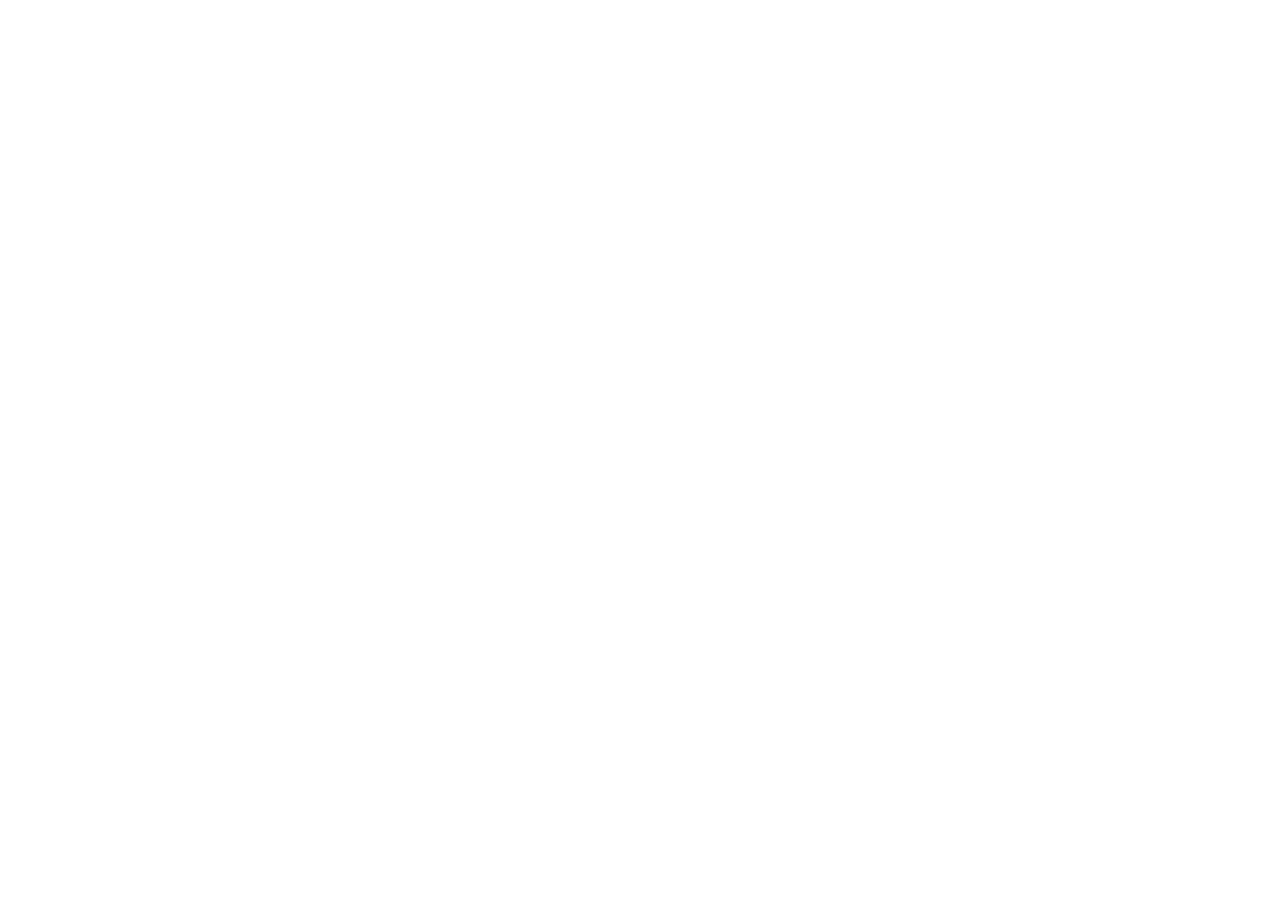
==== index.html @ 40f03eaa "created html/css files" ====
<!DOCTYPE html>
<html lang="en">
  <head>
    <meta charset="UTF-8" />
    <meta http-equiv="X-UA-Compatible" content="IE=edge" />
    <meta name="viewport" content="width=device-width, initial-scale=1.0" />
    <title>Document</title>
  </head>
  <body></body>
</html>
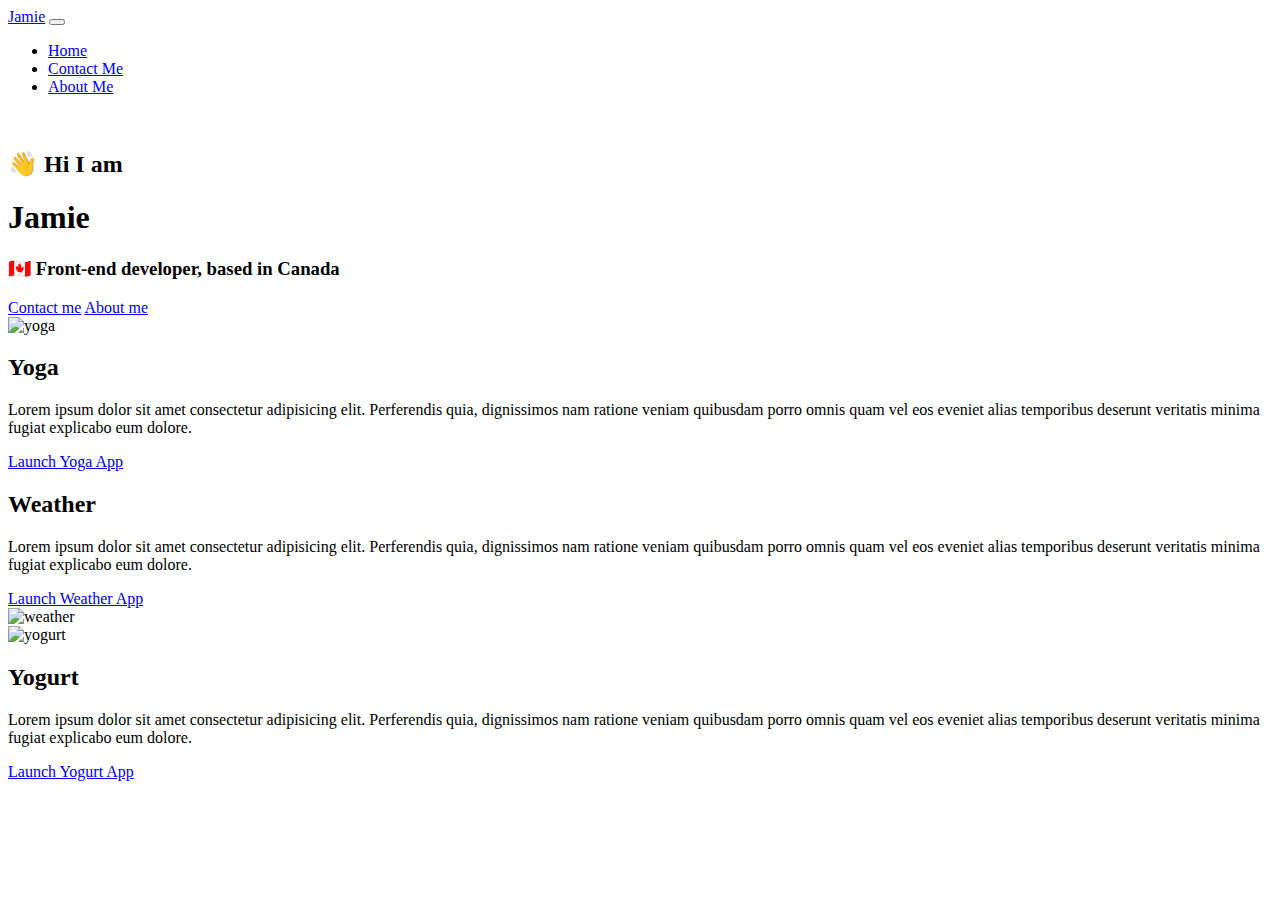
==== commit 728c245c: "imported previous project" ====
--- a/index.html
+++ b/index.html
@@ -4,7 +4,117 @@
     <meta charset="UTF-8" />
     <meta http-equiv="X-UA-Compatible" content="IE=edge" />
     <meta name="viewport" content="width=device-width, initial-scale=1.0" />
-    <title>Document</title>
+    <title>Jamie</title>
+    <link
+      href="https://cdn.jsdelivr.net/npm/bootstrap@5.2.2/dist/css/bootstrap.min.css"
+      rel="stylesheet"
+      integrity="sha384-Zenh87qX5JnK2Jl0vWa8Ck2rdkQ2Bzep5IDxbcnCeuOxjzrPF/et3URy9Bv1WTRi"
+      crossorigin="anonymous"
+    />
+    <script
+      src="https://cdn.jsdelivr.net/npm/bootstrap@5.2.2/dist/js/bootstrap.bundle.min.js"
+      integrity="sha384-OERcA2EqjJCMA+/3y+gxIOqMEjwtxJY7qPCqsdltbNJuaOe923+mo//f6V8Qbsw3"
+      crossorigin="anonymous"
+    ></script>
+    <link rel="stylesheet" href="style.css" />
   </head>
-  <body></body>
+
+  <body>
+    <nav class="navbar navbar-expand-lg bg-light">
+      <div class="container-fluid">
+        <a class="navbar-brand" href="#">Jamie</a>
+        <button
+          class="navbar-toggler"
+          type="button"
+          data-bs-toggle="collapse"
+          data-bs-target="#navbarNav"
+          aria-controls="navbarNav"
+          aria-expanded="false"
+          aria-label="Toggle navigation"
+        >
+          <span class="navbar-toggler-icon"></span>
+        </button>
+        <div class="collapse navbar-collapse" id="navbarNav">
+          <ul class="navbar-nav">
+            <li class="nav-item">
+              <a class="nav-link active" aria-current="page" href="index.html"
+                >Home</a
+              >
+            </li>
+            <li class="nav-item">
+              <a class="nav-link" href="about.html#contact">Contact Me</a>
+            </li>
+            <li class="nav-item">
+              <a class="nav-link" href="about.html">About Me</a>
+            </li>
+          </ul>
+        </div>
+      </div>
+    </nav>
+    <br />
+    <h2>👋 Hi I am</h2>
+    <h1>Jamie</h1>
+    <h3>🇨🇦 Front-end developer, based in Canada</h3>
+    <div class="navigation-links">
+      <a href="about.html#contact" class="contact-link">Contact me</a>
+      <a href="about.html" class="about-link">About me</a>
+    </div>
+    <div class="countainer">
+      <div class="row">
+        <div class="col-md-6">
+          <img src="images/yoga.png" class="img-fluid rounded" alt="yoga" />
+        </div>
+        <div class="col-md-6">
+          <h2 class="mb-3">Yoga</h2>
+          <p>
+            Lorem ipsum dolor sit amet consectetur adipisicing elit. Perferendis
+            quia, dignissimos nam ratione veniam quibusdam porro omnis quam vel
+            eos eveniet alias temporibus deserunt veritatis minima fugiat
+            explicabo eum dolore.
+          </p>
+          <div class="mt-5">
+            <a href="#" class="app-link">Launch Yoga App</a>
+          </div>
+        </div>
+      </div>
+      <div class="row mt-5">
+        <div class="col-md-6">
+          <h2 class="mb-3">Weather</h2>
+          <p>
+            Lorem ipsum dolor sit amet consectetur adipisicing elit. Perferendis
+            quia, dignissimos nam ratione veniam quibusdam porro omnis quam vel
+            eos eveniet alias temporibus deserunt veritatis minima fugiat
+            explicabo eum dolore.
+          </p>
+          <div class="mb-5 mt-5">
+            <a href="#" class="app-link">Launch Weather App</a>
+          </div>
+        </div>
+        <div class="col-md-6">
+          <img
+            src="images/weather.png"
+            class="img-fluid rounded"
+            alt="weather"
+          />
+        </div>
+      </div>
+      <div class="row mt-5">
+        <div class="col-md-6">
+          <img src="images/yogurt.png" class="img-fluid rounded" alt="yogurt" />
+        </div>
+        <div class="col-md-6">
+          <h2 class="mb-3">Yogurt</h2>
+          <p>
+            Lorem ipsum dolor sit amet consectetur adipisicing elit. Perferendis
+            quia, dignissimos nam ratione veniam quibusdam porro omnis quam vel
+            eos eveniet alias temporibus deserunt veritatis minima fugiat
+            explicabo eum dolore.
+          </p>
+          <div class="mt-5">
+            <a href="#" class="app-link">Launch Yogurt App</a>
+          </div>
+        </div>
+      </div>
+    </div>
+  </body>
 </html>
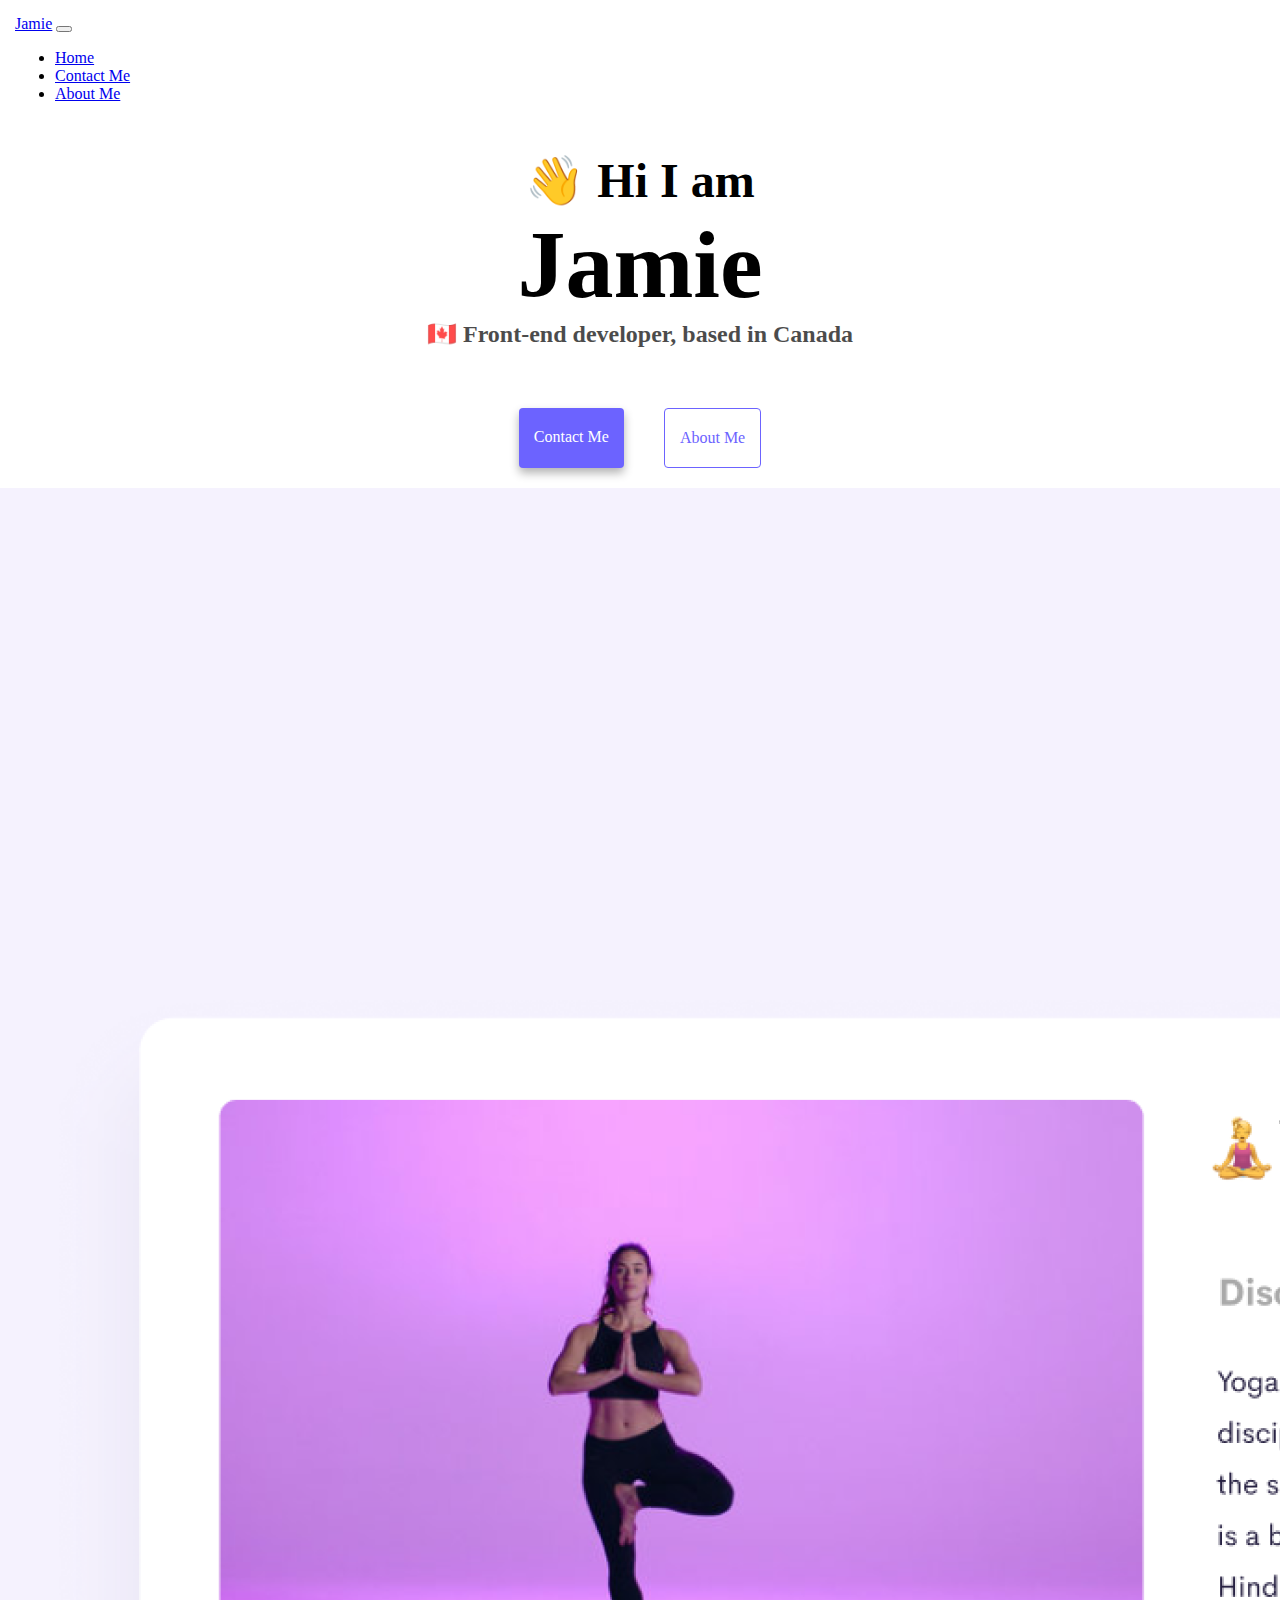
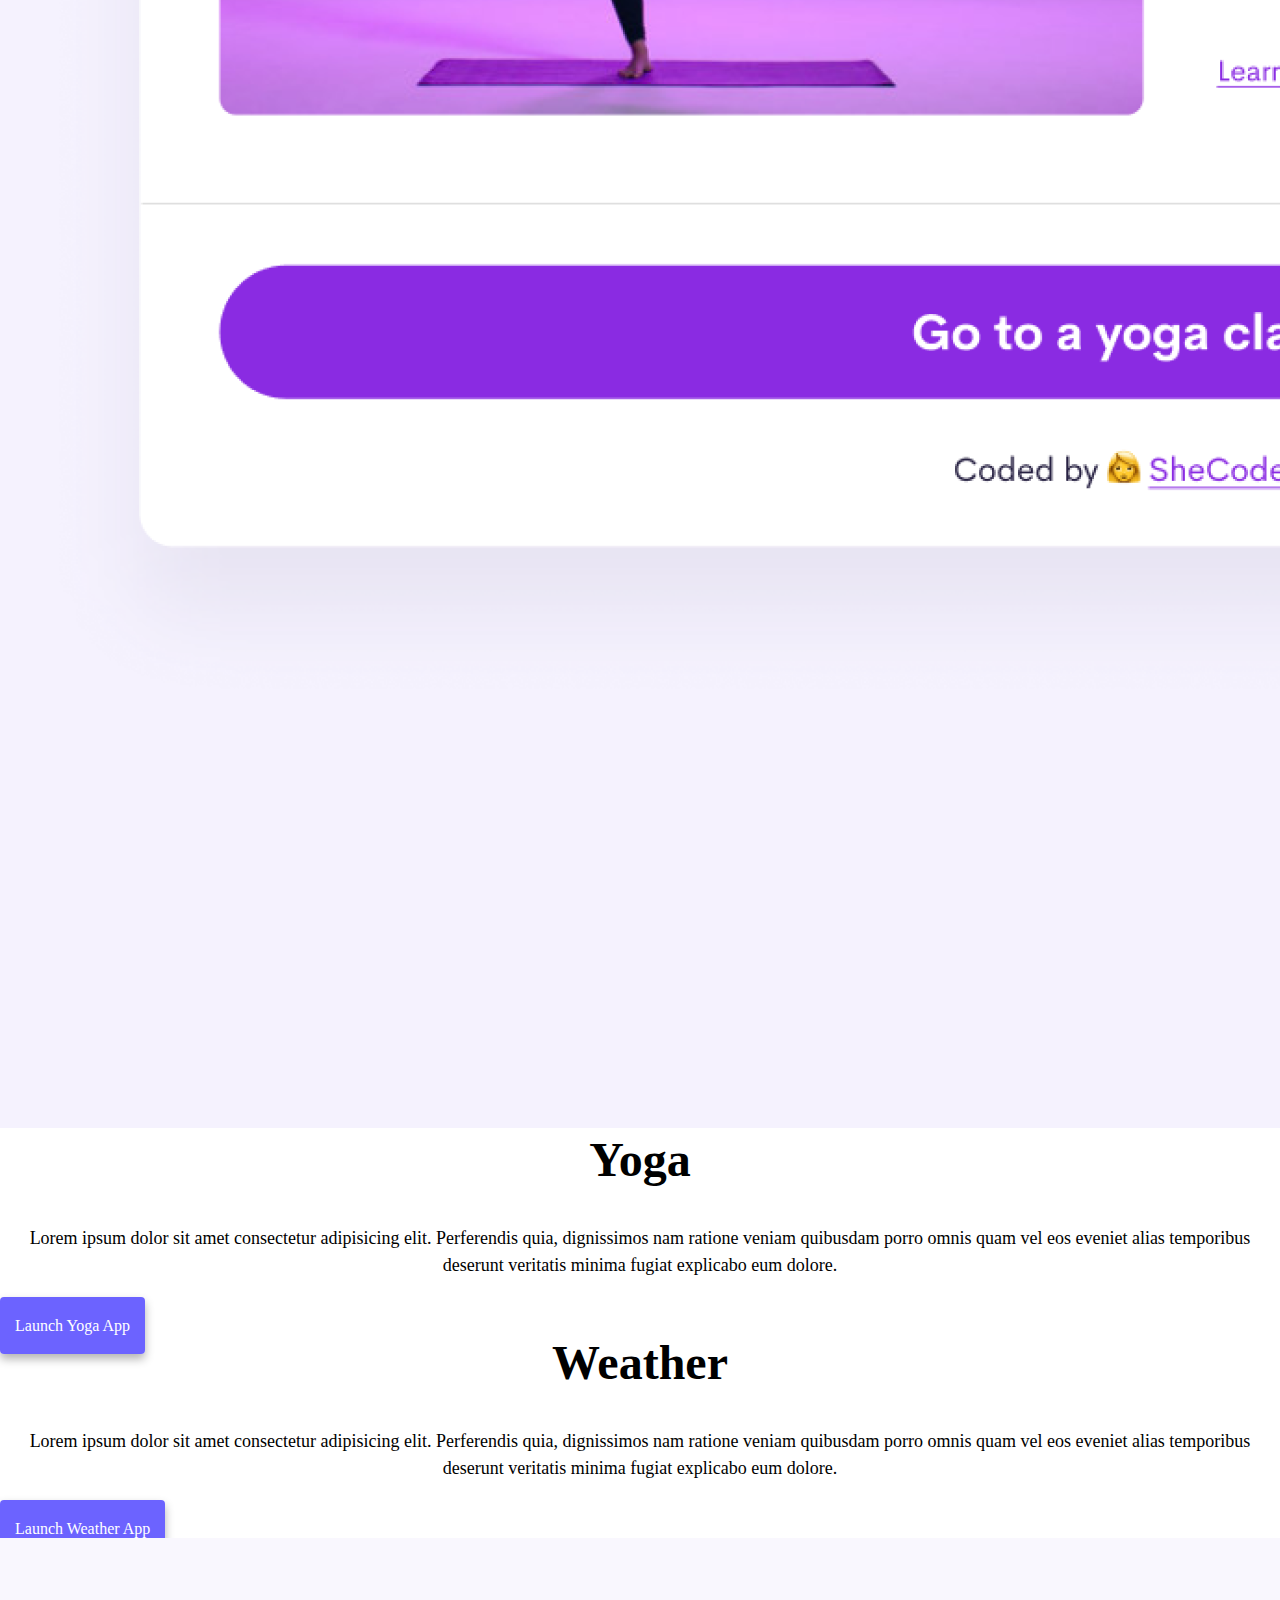
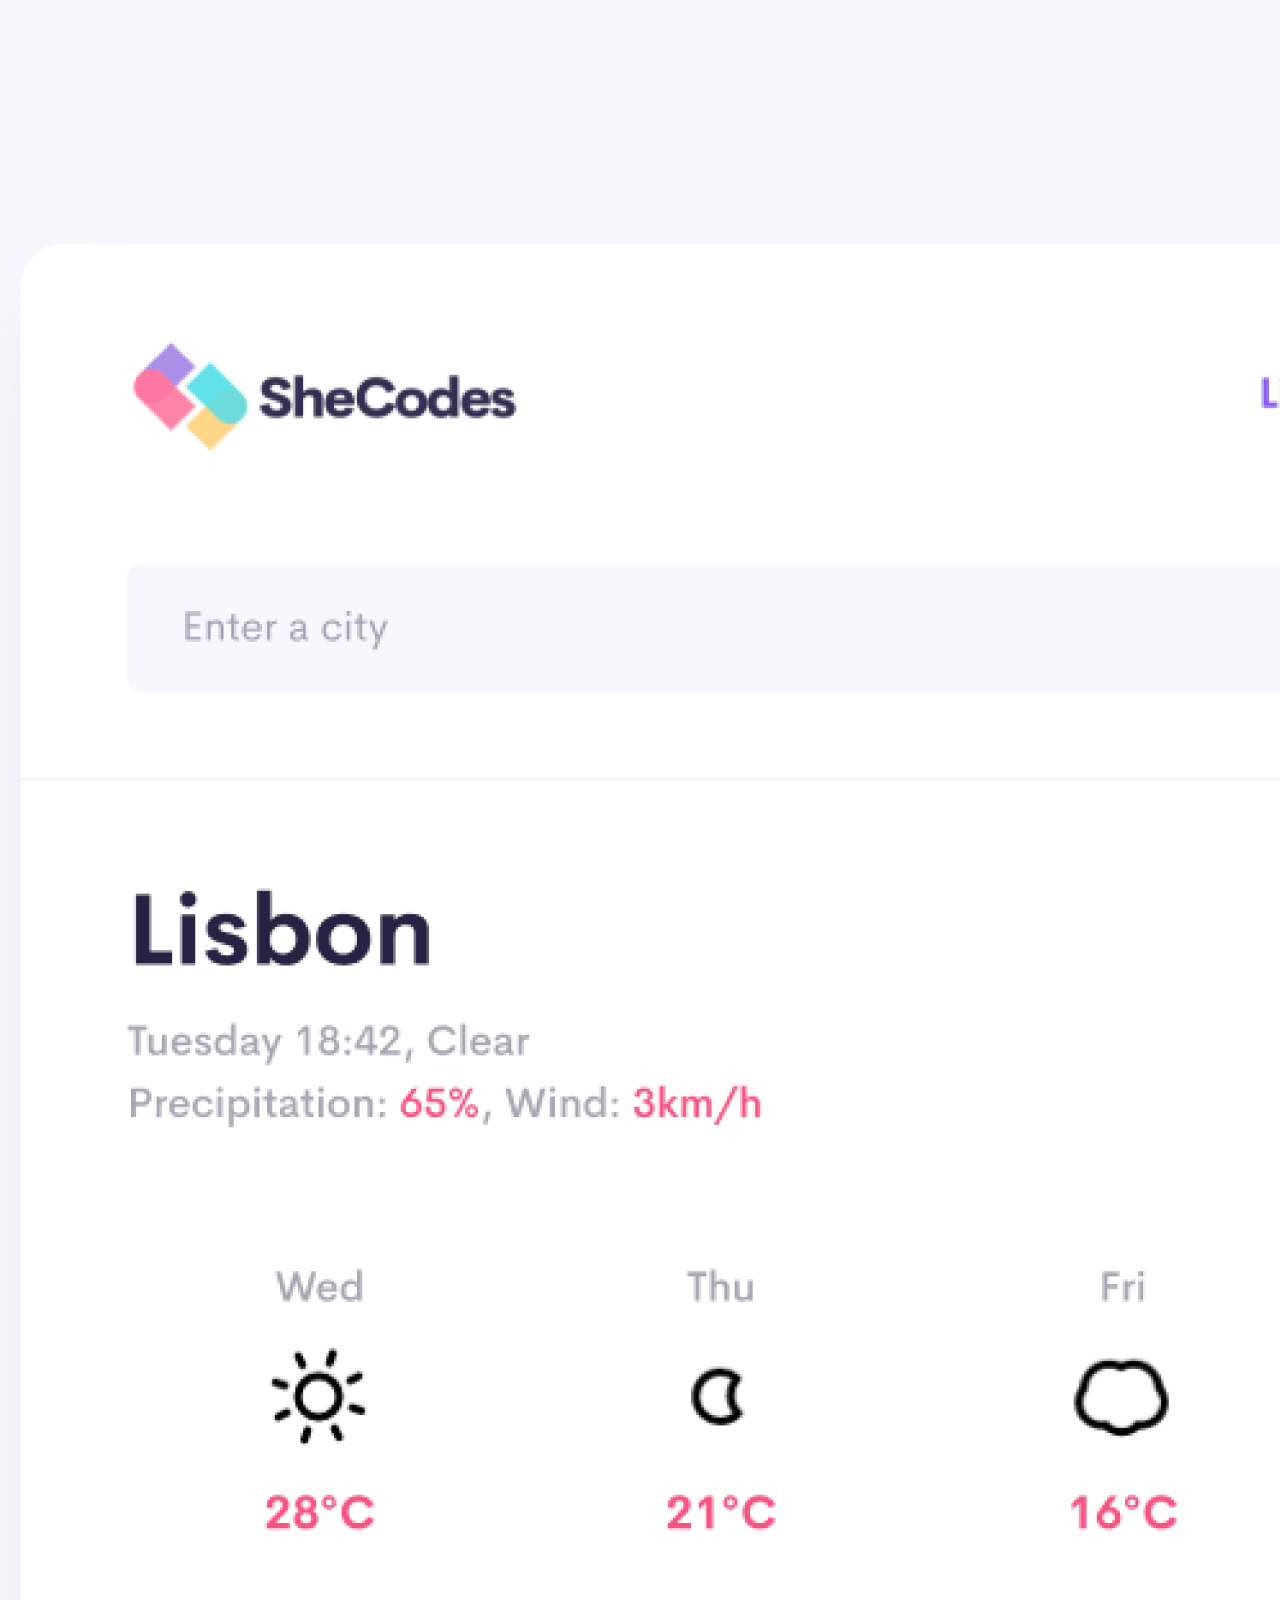
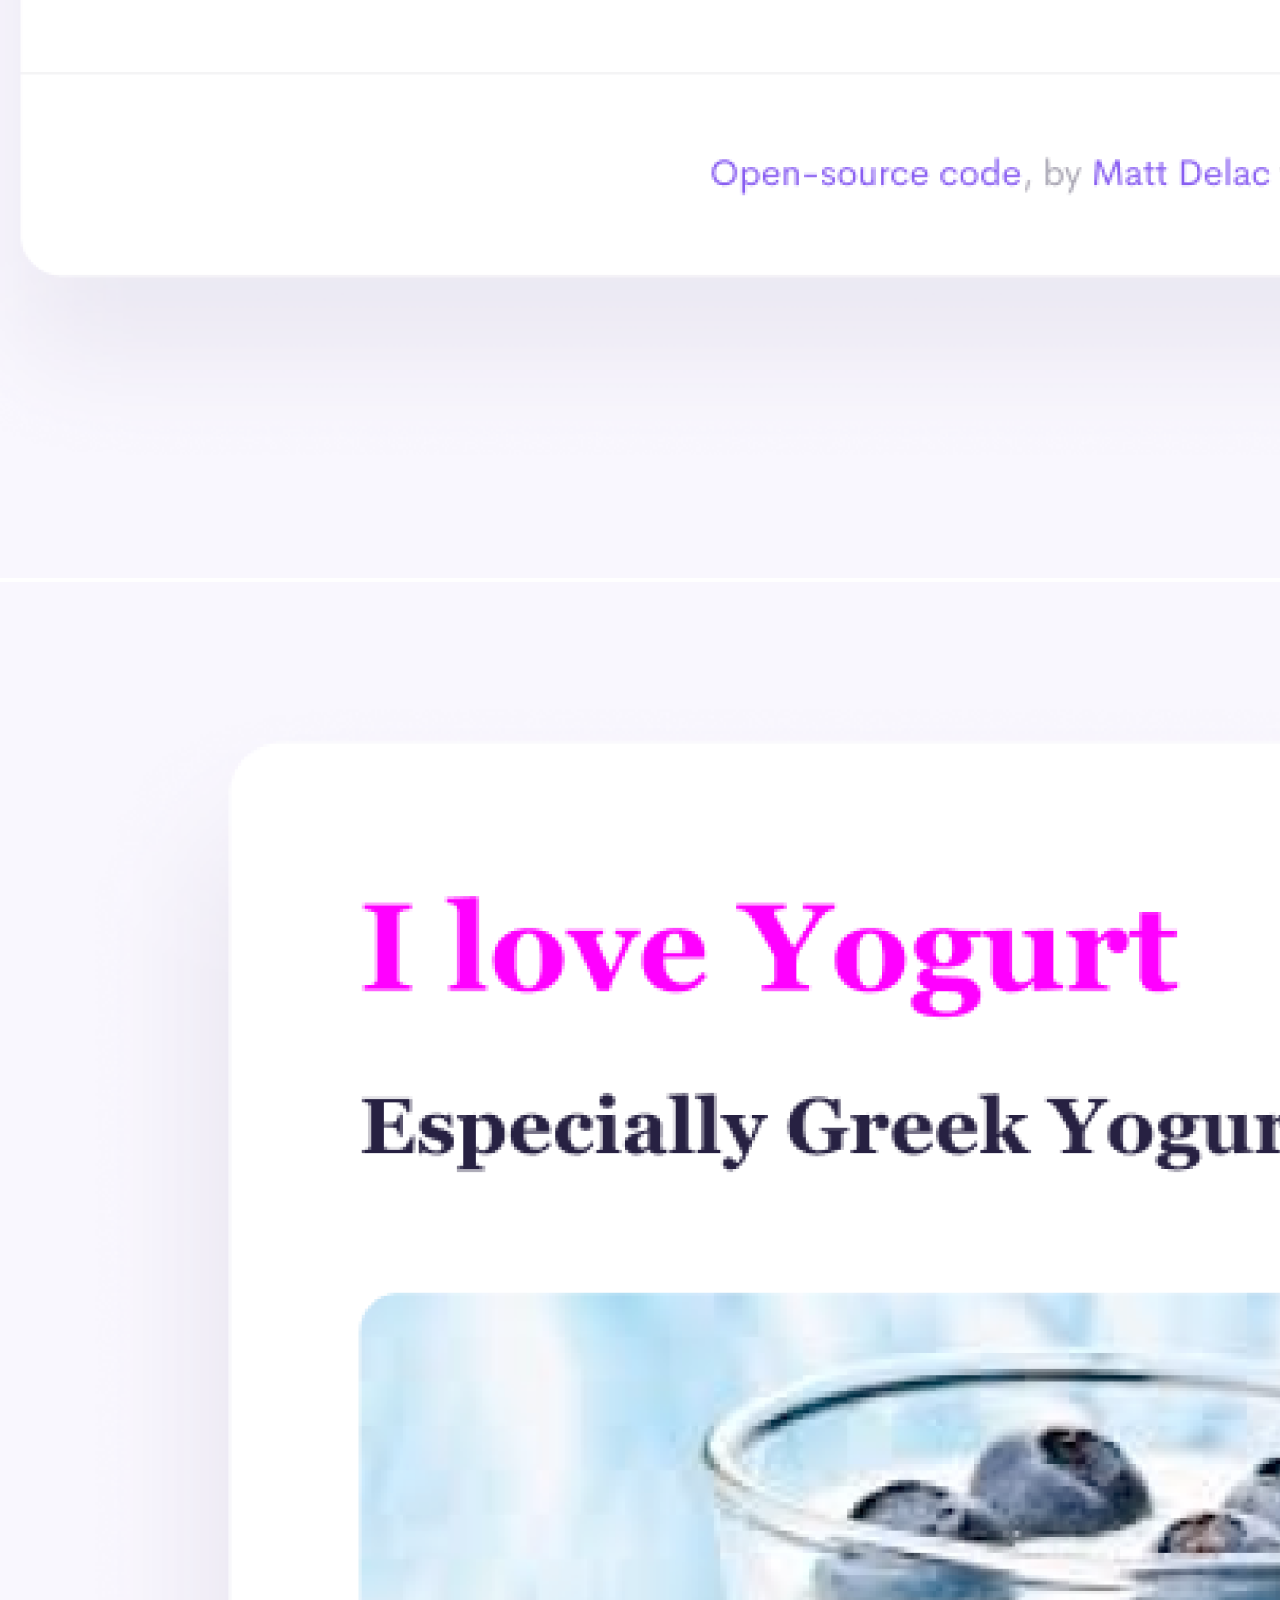
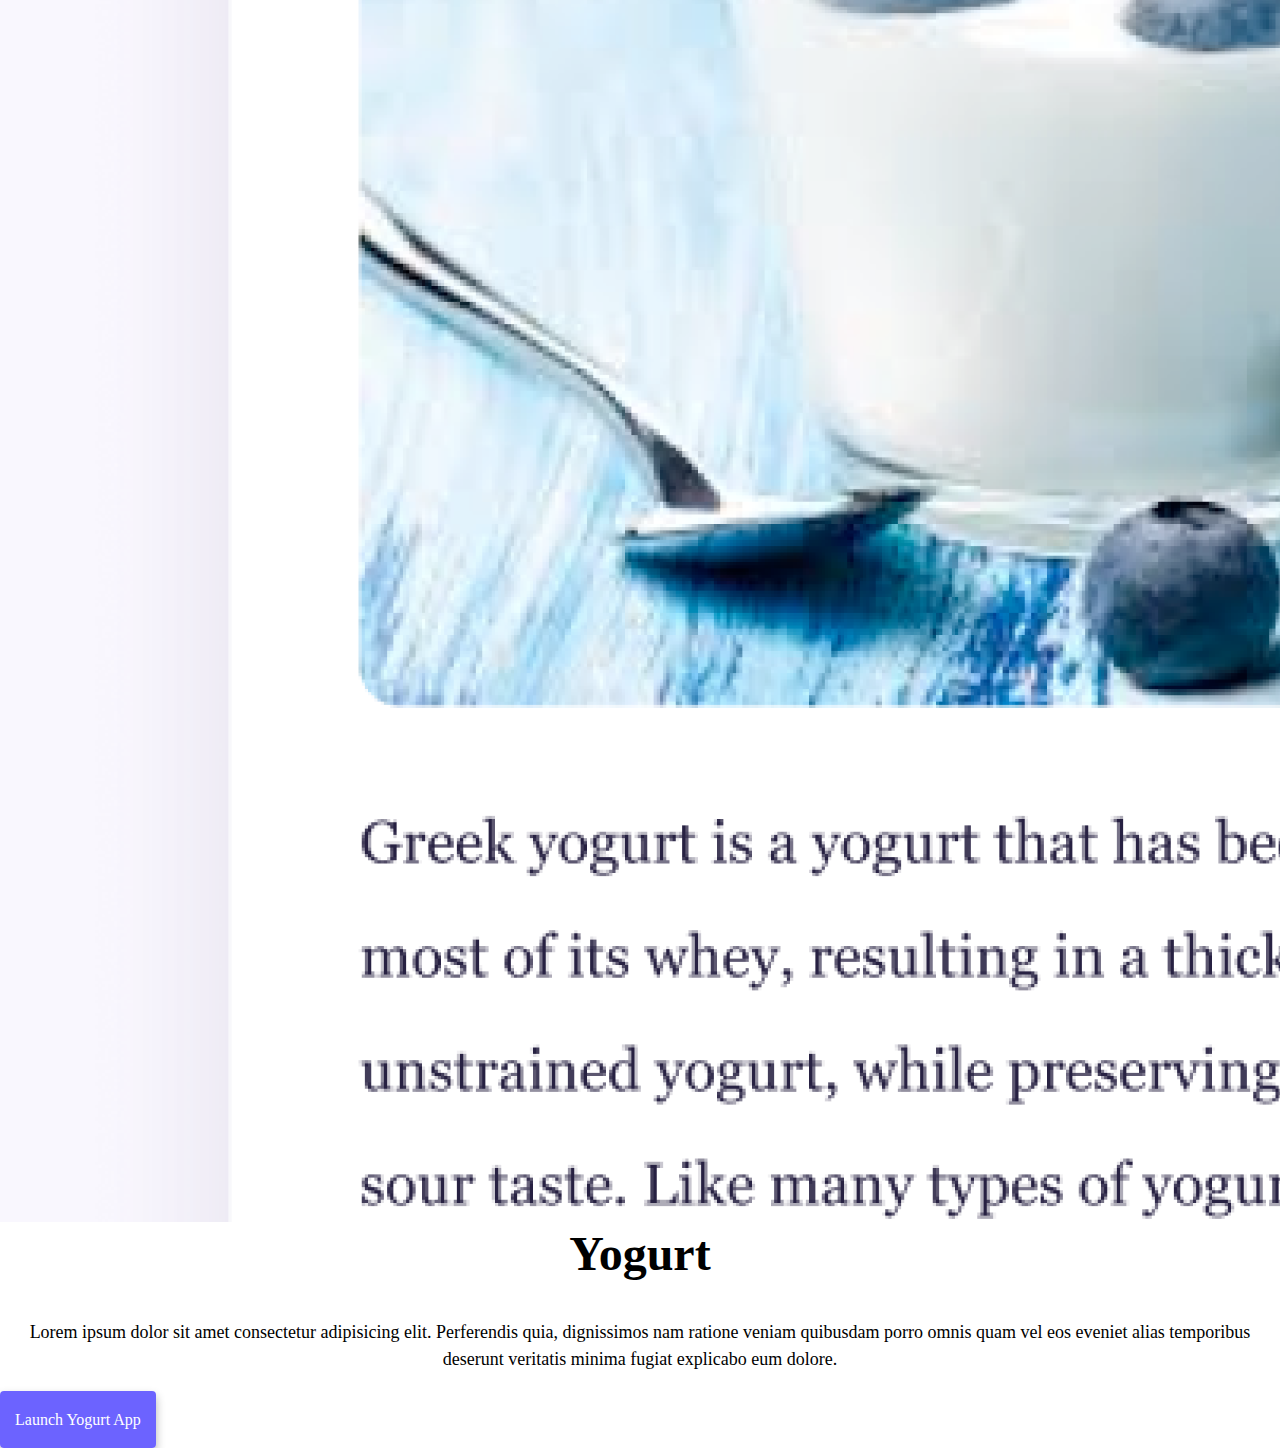
==== commit a7c05ab9: "added photos and linked css file" ====
--- a/index.html
+++ b/index.html
@@ -16,7 +16,7 @@
       integrity="sha384-OERcA2EqjJCMA+/3y+gxIOqMEjwtxJY7qPCqsdltbNJuaOe923+mo//f6V8Qbsw3"
       crossorigin="anonymous"
     ></script>
-    <link rel="stylesheet" href="style.css" />
+    <link rel="stylesheet" href="src/style.css" />
   </head>
 
   <body>
@@ -62,7 +62,7 @@
     <div class="countainer">
       <div class="row">
         <div class="col-md-6">
-          <img src="images/yoga.png" class="img-fluid rounded" alt="yoga" />
+          <img src="src/yoga.png" class="img-fluid rounded" alt="yoga" />
         </div>
         <div class="col-md-6">
           <h2 class="mb-3">Yoga</h2>
@@ -91,16 +91,12 @@
           </div>
         </div>
         <div class="col-md-6">
-          <img
-            src="images/weather.png"
-            class="img-fluid rounded"
-            alt="weather"
-          />
+          <img src="src/weather.png" class="img-fluid rounded" alt="weather" />
         </div>
       </div>
       <div class="row mt-5">
         <div class="col-md-6">
-          <img src="images/yogurt.png" class="img-fluid rounded" alt="yogurt" />
+          <img src="src/yogurt.png" class="img-fluid rounded" alt="yogurt" />
         </div>
         <div class="col-md-6">
           <h2 class="mb-3">Yogurt</h2>
--- a/src/style.css
+++ b/src/style.css
@@ -0,0 +1,108 @@
+:root {
+  --primary-color: #6c63ff;
+  --secondary-color: #f5f2fe;
+  --box-shadow: 0 5px 10px rgba(0, 0, 0, 0.3);
+}
+
+body {
+  padding: 0px;
+  margin: 0px;
+  max-width: 100%;
+}
+
+h1,
+h2,
+h3 {
+  text-align: center;
+  margin: 0;
+}
+
+h1 {
+  font-size: 96px;
+}
+
+h2 {
+  font-size: 48px;
+}
+
+h3 {
+  font-size: 24px;
+  opacity: 0.7;
+}
+
+p {
+  padding: 20px;
+  font-size: 18px;
+  line-height: 1.5;
+  text-align: center;
+}
+
+.navigation-links {
+  display: flex;
+  margin-top: 40px;
+  justify-content: center;
+}
+
+.navigation-links a {
+  margin: 20px;
+  border-radius: 4px;
+  padding: 20px 15px;
+  text-decoration: none;
+  text-transform: capitalize;
+}
+
+.contact-link {
+  background: var(--primary-color);
+  box-shadow: var(--box-shadow);
+  color: white;
+}
+
+.about-link {
+  color: var(--primary-color);
+  border: 1px solid var(--primary-color);
+}
+
+.homepage-link {
+  color: var(--primary-color);
+  text-align: center;
+  display: block;
+}
+
+.about-paragraphs {
+  display: flex;
+  margin: 30px 0;
+}
+
+.about-paragraphs p {
+  margin: 10px;
+}
+
+.email-link {
+  display: flex;
+  justify-content: center;
+  color: var(--primary-color);
+  font-size: 28px;
+  text-decoration: none;
+}
+
+.email-link:hover {
+  text-decoration: underline;
+}
+.navbar {
+  position: relative;
+  display: block;
+  padding: 10px;
+  margin: 5px;
+  width: 100%;
+}
+.abouth1 {
+  font-size: 96px;
+}
+.app-link {
+  border-radius: 4px;
+  padding: 20px 15px;
+  text-decoration: none;
+  text-transform: capitalize;
+  background: var(--primary-color);
+  box-shadow: var(--box-shadow);
+  color: white;
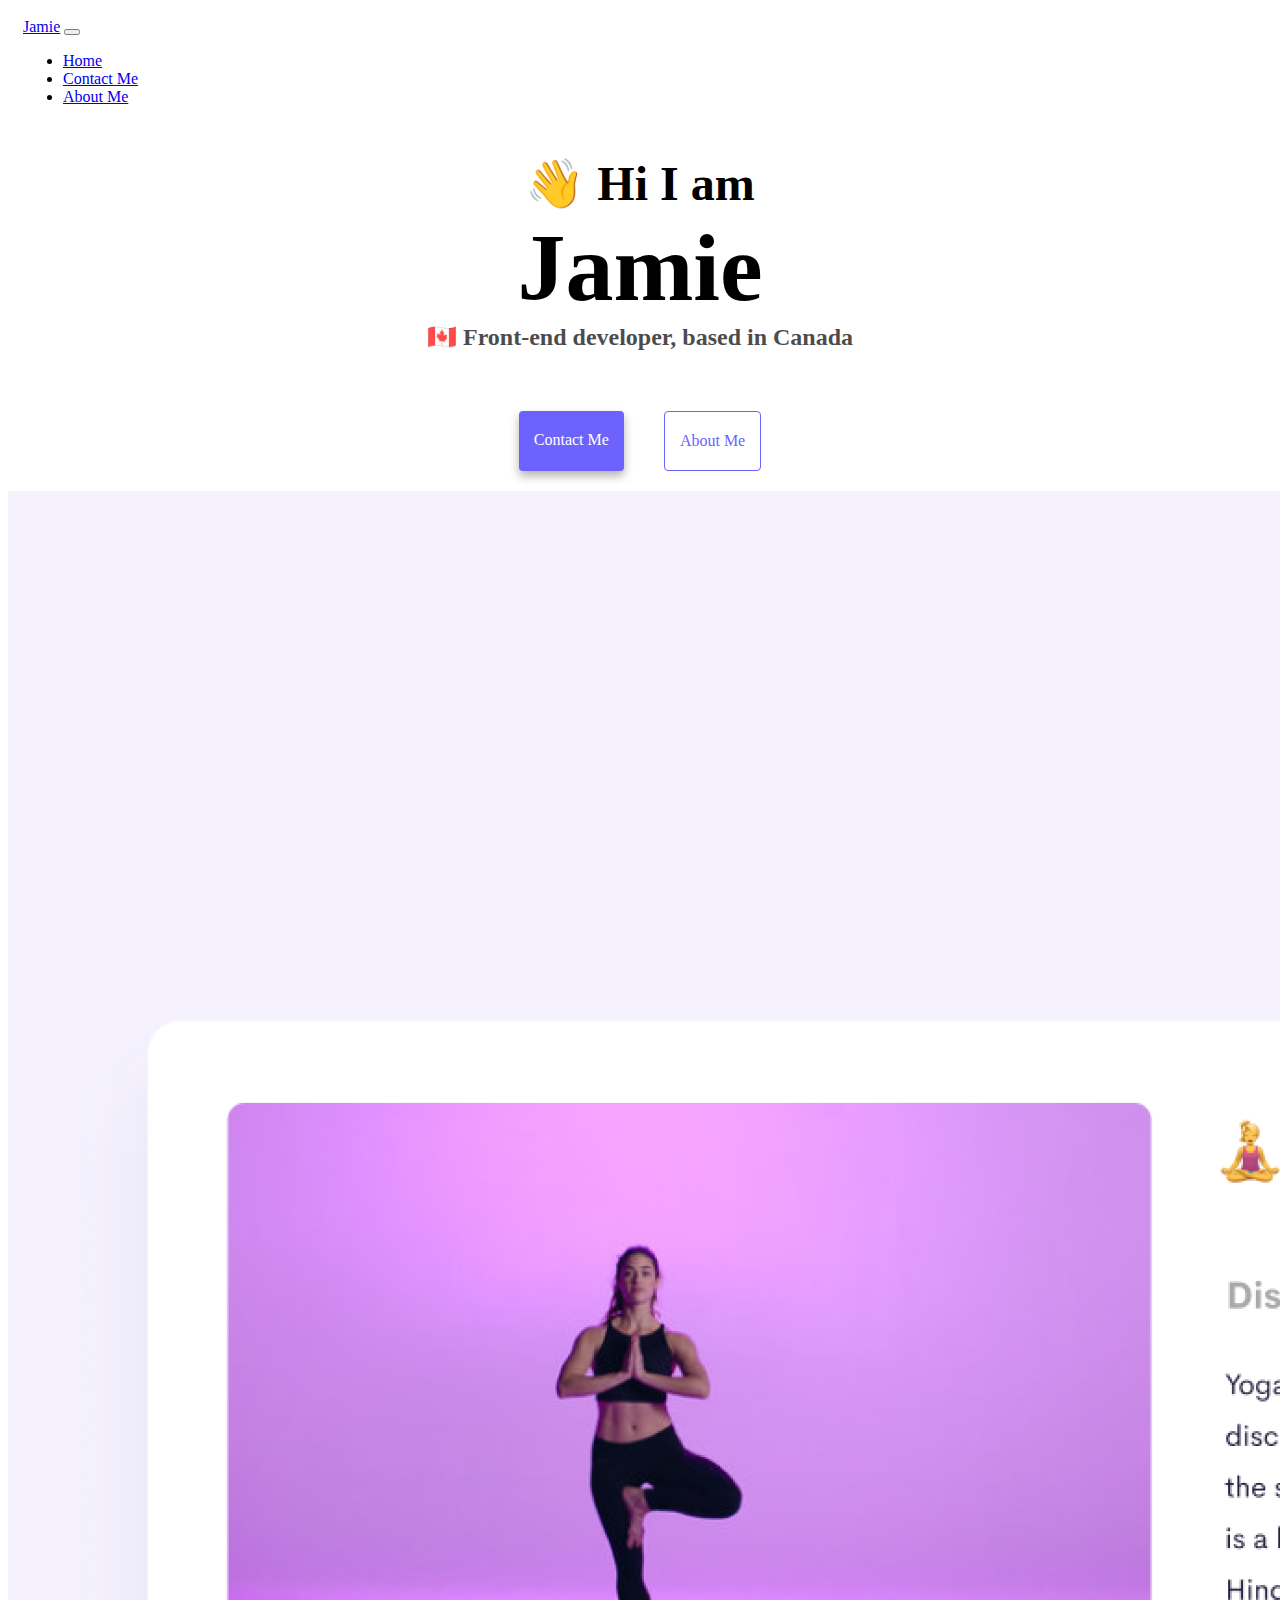
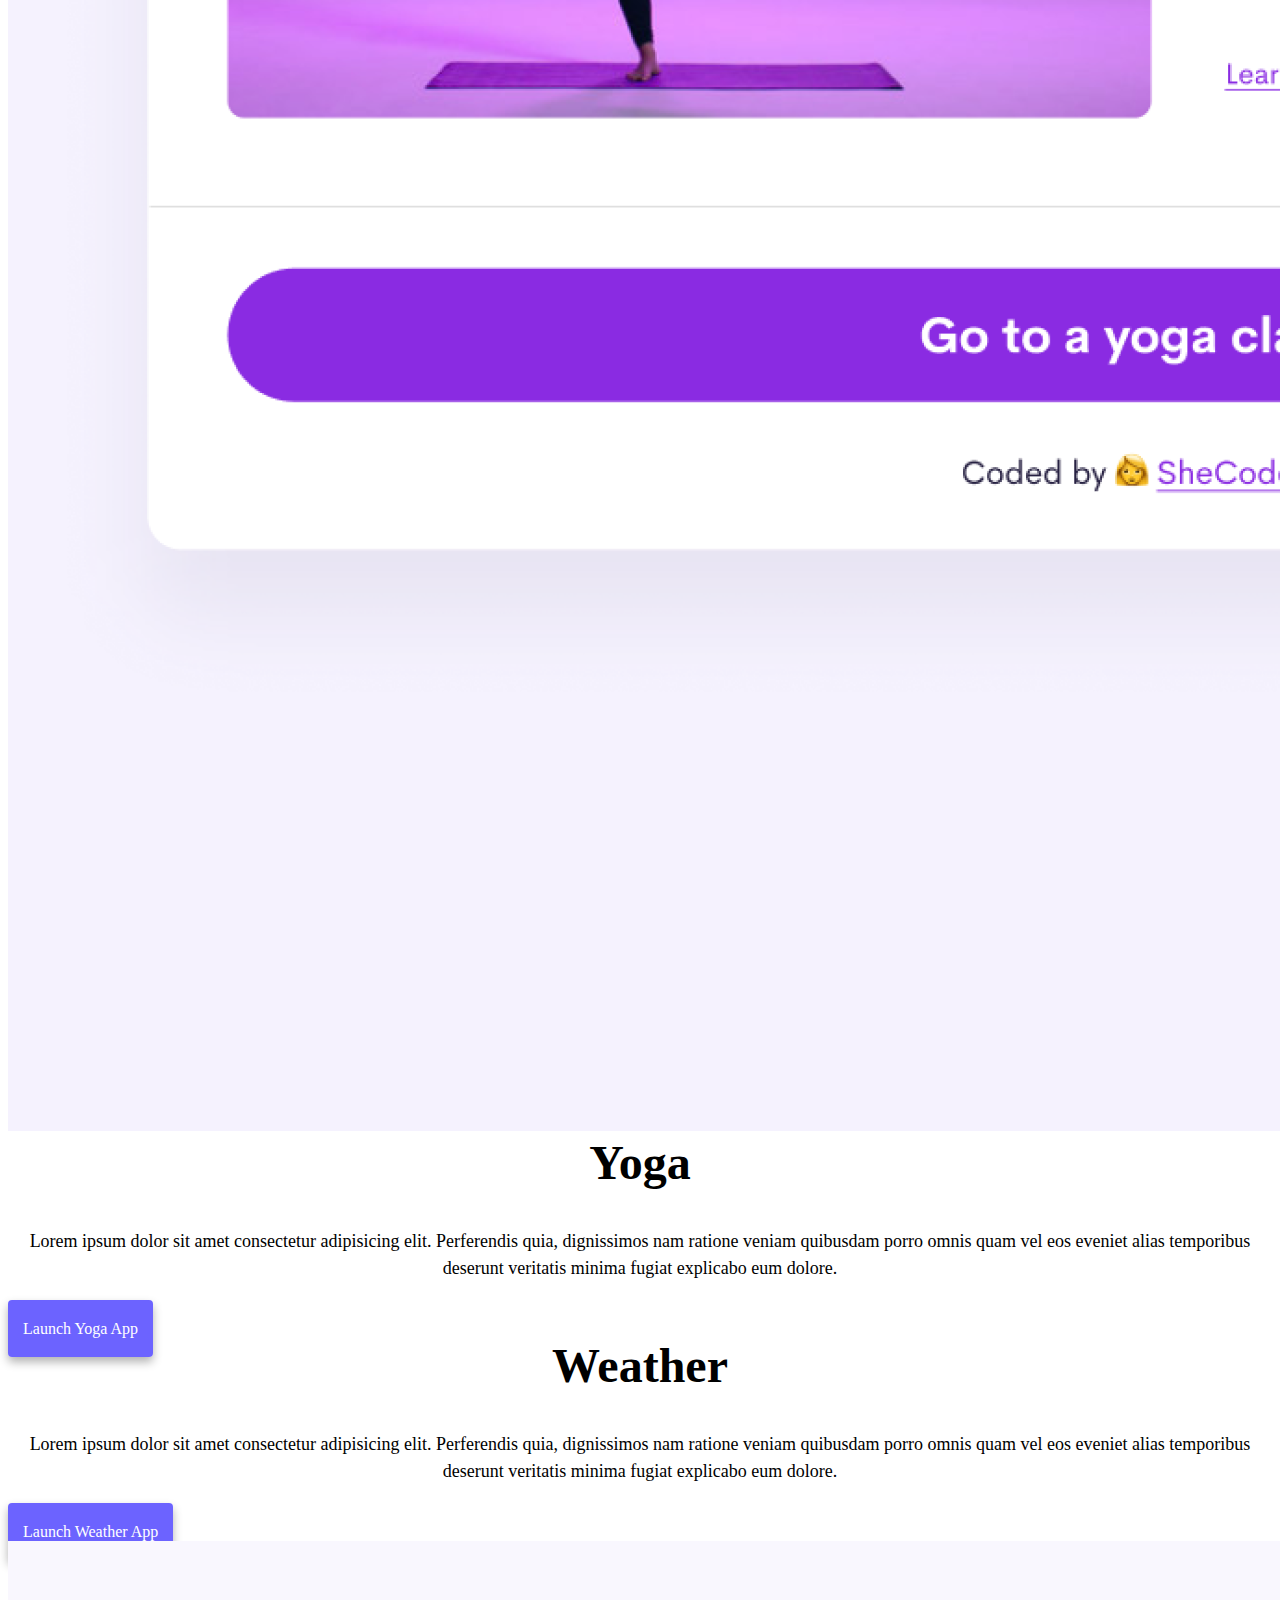
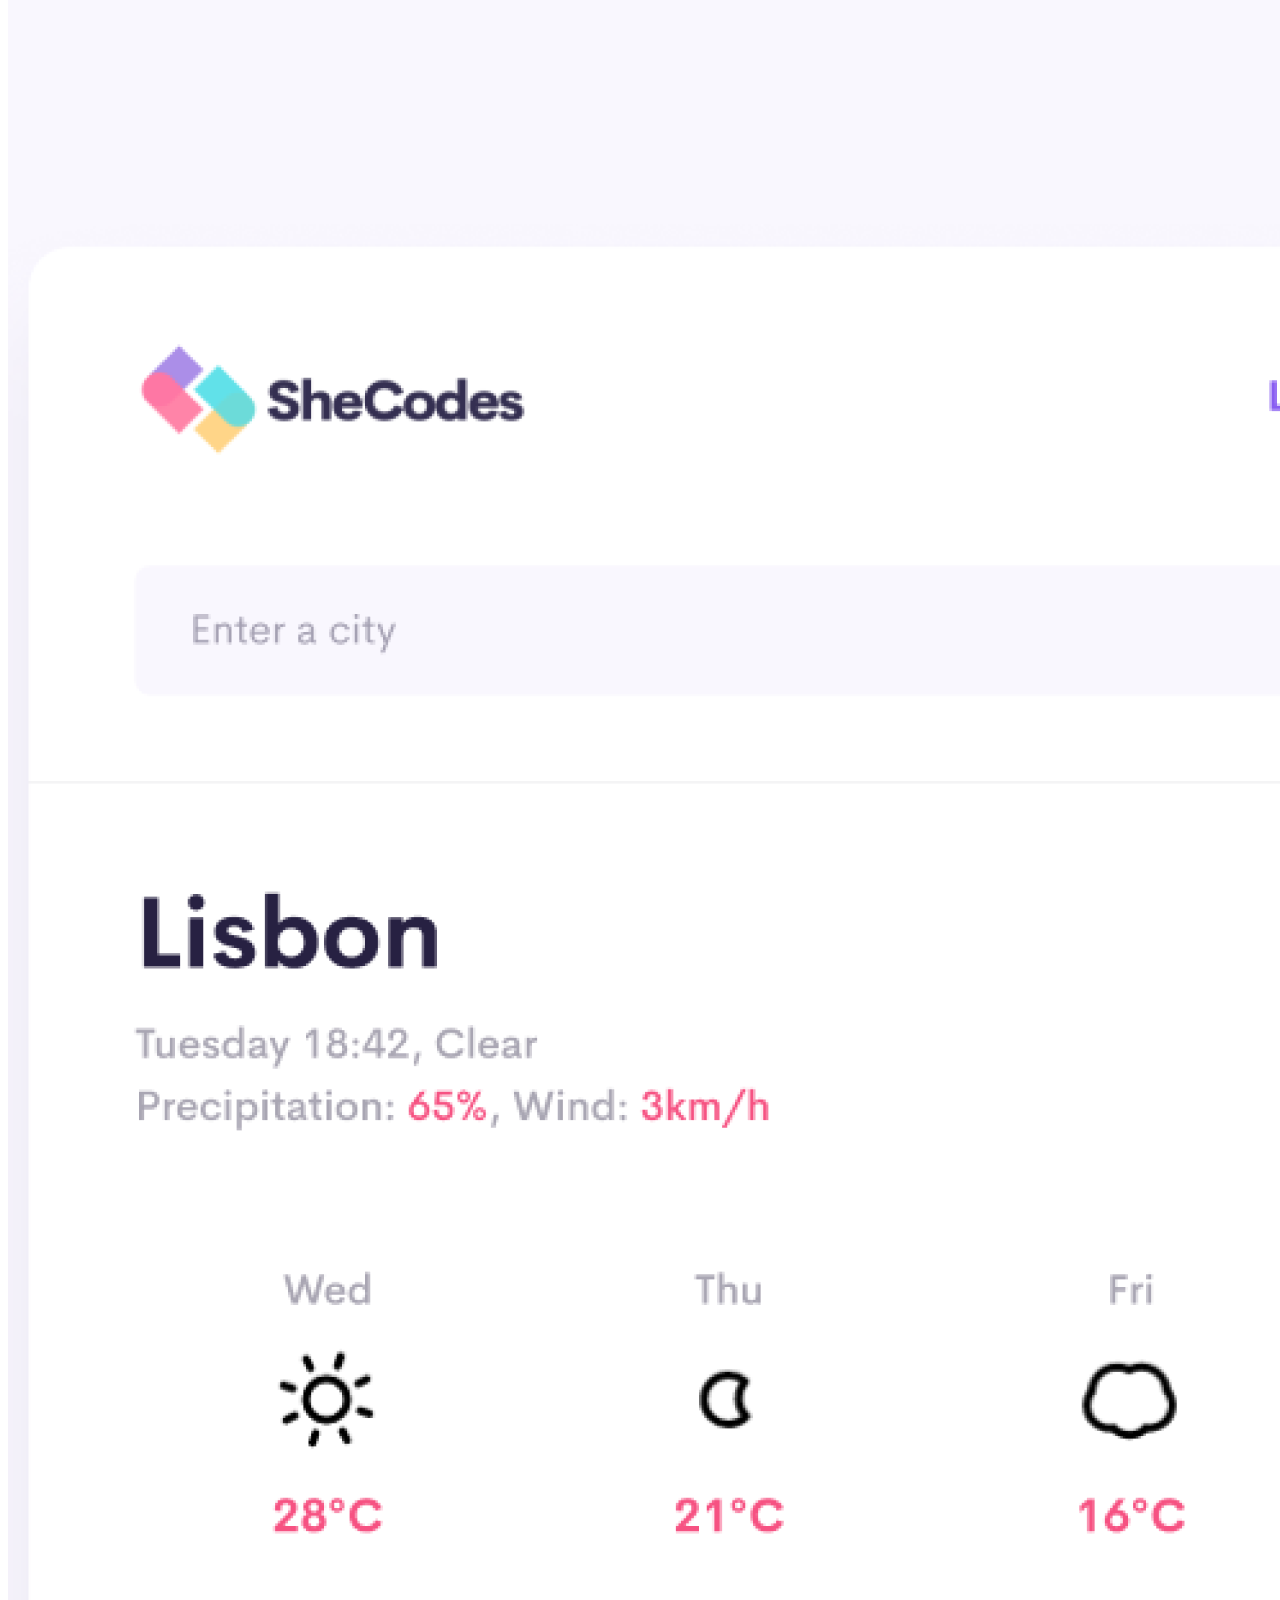
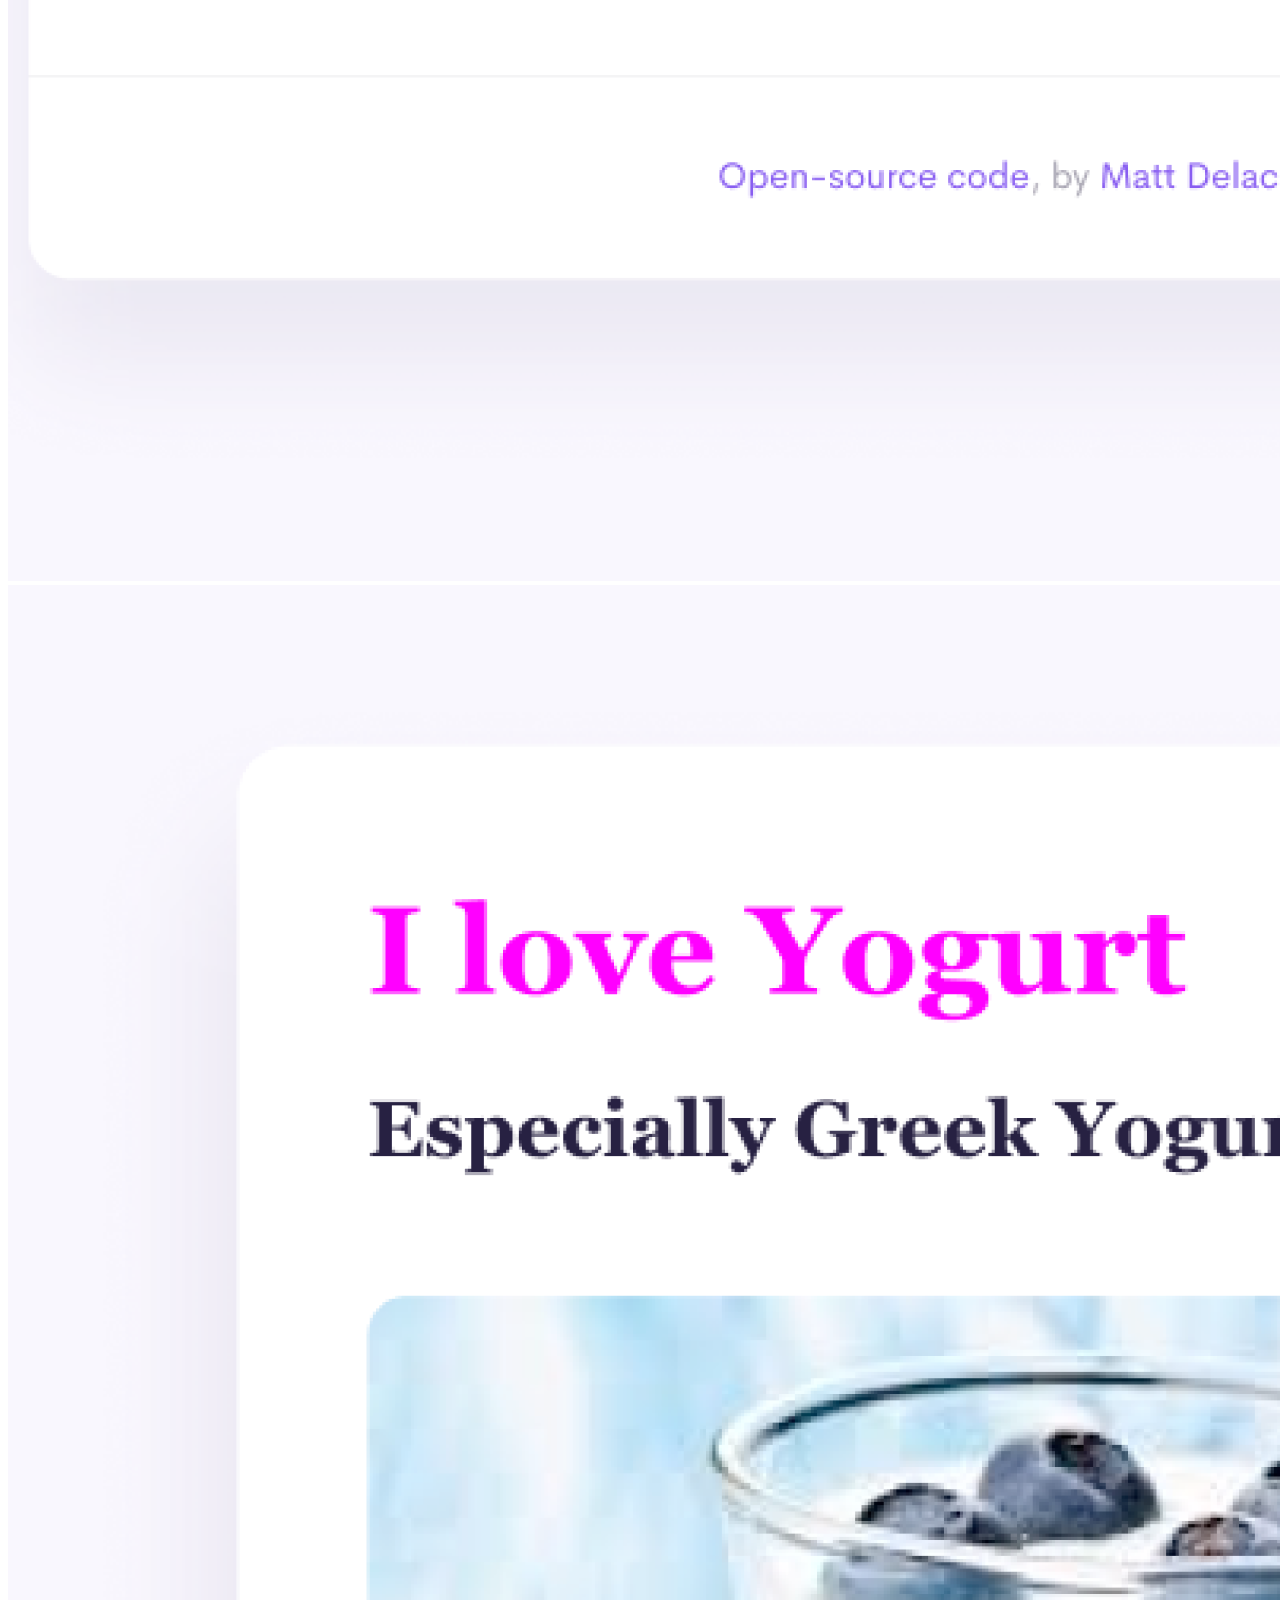
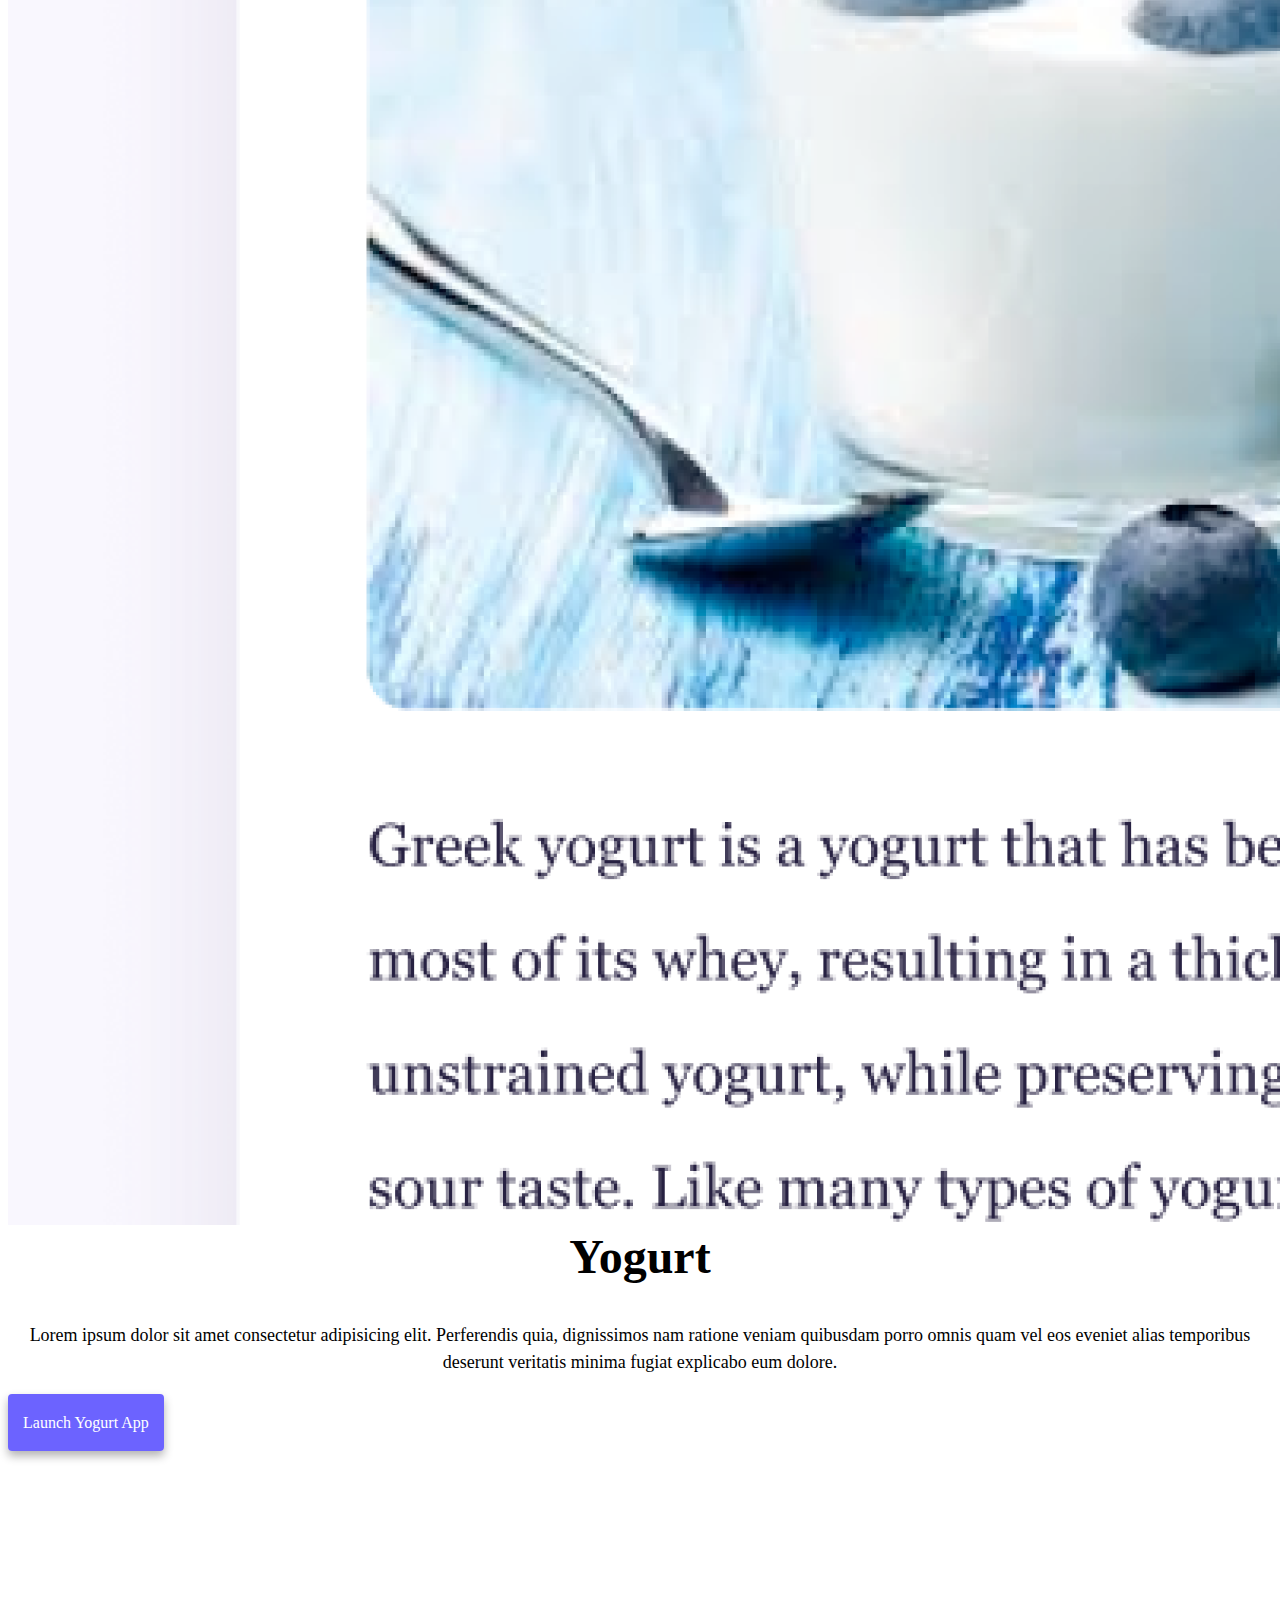
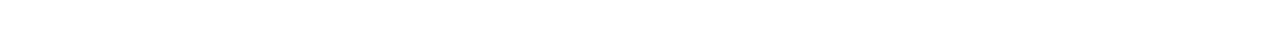
==== commit 568962a3: "cleaned up css and spacing issues" ====
--- a/index.html
+++ b/index.html
@@ -3,8 +3,9 @@
   <head>
     <meta charset="UTF-8" />
     <meta http-equiv="X-UA-Compatible" content="IE=edge" />
+    <meta name="description" content="Find out more about Jamie" />
     <meta name="viewport" content="width=device-width, initial-scale=1.0" />
-    <title>Jamie</title>
+    <title>Learn Jamie's interests - Jamie.com</title>
     <link
       href="https://cdn.jsdelivr.net/npm/bootstrap@5.2.2/dist/css/bootstrap.min.css"
       rel="stylesheet"
@@ -42,10 +43,17 @@
               >
             </li>
             <li class="nav-item">
-              <a class="nav-link" href="about.html#contact">Contact Me</a>
+              <a class="nav-link" href="about.html#contact" title="Contact me"
+                >Contact Me</a
+              >
             </li>
             <li class="nav-item">
-              <a class="nav-link" href="about.html">About Me</a>
+              <a
+                class="nav-link"
+                href="about.html"
+                title="learn more about Jamie"
+                >About Me</a
+              >
             </li>
           </ul>
         </div>
@@ -62,7 +70,11 @@
     <div class="countainer">
       <div class="row">
         <div class="col-md-6">
-          <img src="src/yoga.png" class="img-fluid rounded" alt="yoga" />
+          <img
+            src="src/yoga.png"
+            class="img-fluid rounded d-none d-sm-block"
+            alt="Yoga poses"
+          />
         </div>
         <div class="col-md-6">
           <h2 class="mb-3">Yoga</h2>
@@ -73,7 +85,7 @@
             explicabo eum dolore.
           </p>
           <div class="mt-5">
-            <a href="#" class="app-link">Launch Yoga App</a>
+            <a href="#" class="app-link" title="Yoga link">Launch Yoga App</a>
           </div>
         </div>
       </div>
@@ -87,16 +99,26 @@
             explicabo eum dolore.
           </p>
           <div class="mb-5 mt-5">
-            <a href="#" class="app-link">Launch Weather App</a>
+            <a href="#" class="app-link" title="Weather link"
+              >Launch Weather App</a
+            >
           </div>
         </div>
         <div class="col-md-6">
-          <img src="src/weather.png" class="img-fluid rounded" alt="weather" />
+          <img
+            src="src/weather.png"
+            class="img-fluid rounded d-none d-sm-block"
+            alt="Weather app"
+          />
         </div>
       </div>
       <div class="row mt-5">
         <div class="col-md-6">
-          <img src="src/yogurt.png" class="img-fluid rounded" alt="yogurt" />
+          <img
+            src="src/yogurt.png"
+            class="img-fluid rounded d-none d-sm-block"
+            alt="learn more about yogurt"
+          />
         </div>
         <div class="col-md-6">
           <h2 class="mb-3">Yogurt</h2>
@@ -107,7 +129,9 @@
             explicabo eum dolore.
           </p>
           <div class="mt-5">
-            <a href="#" class="app-link">Launch Yogurt App</a>
+            <a href="#" class="app-link" title="Yogurt link"
+              >Launch Yogurt App</a
+            >
           </div>
         </div>
       </div>
--- a/src/style.css
+++ b/src/style.css
@@ -6,8 +6,9 @@
 
 body {
   padding: 0px;
-  margin: 0px;
+
   max-width: 100%;
+  padding-bottom: 15%;
 }
 
 h1,
@@ -106,3 +107,20 @@
   background: var(--primary-color);
   box-shadow: var(--box-shadow);
   color: white;
+}
+@media (max-width: 500px) {
+  h1 {
+    font-size: 42px;
+  }
+  .abouth1 {
+    font-size: 52px;
+  }
+  .app-link {
+    display: block;
+    text-align: center;
+    margin: 0 70px;
+  }
+  img {
+    padding: 15 15;
+  }
+}
